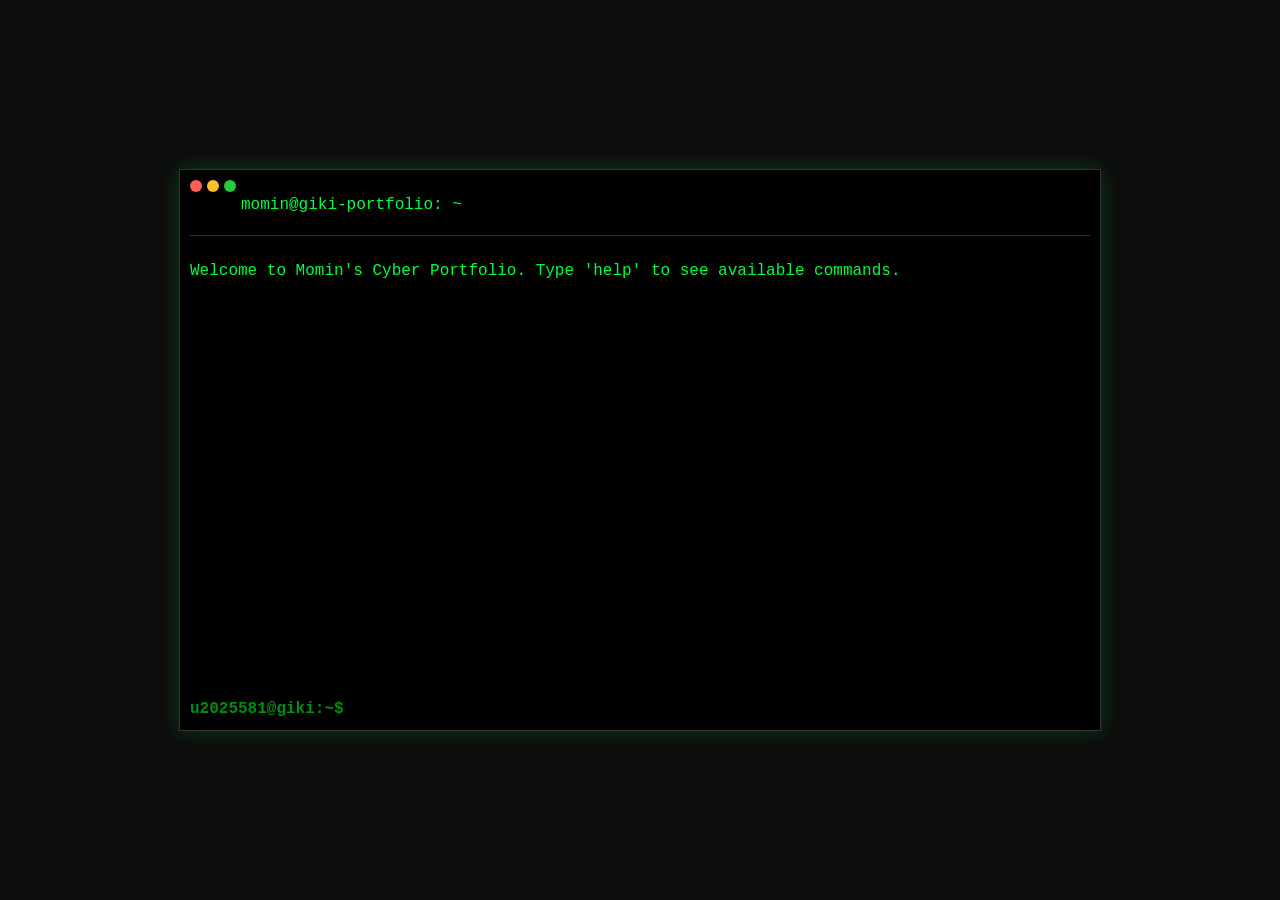
==== index.html @ 067d29e9 "Initial commit" ====
<!DOCTYPE html>
<html lang="en">
<head>
    <meta charset="UTF-8">
    <meta name="viewport" content="width=device-width, initial-scale=1.0">
    <title>Momin | Cybersecurity Portfolio</title>
    <link rel="stylesheet" href="assets/style.css">
</head>
<body>
    <div id="terminal">
        <div id="terminal-header">
            <span class="dot red"></span>
            <span class="dot yellow"></span>
            <span class="dot green"></span>
            <p>momin@giki-portfolio: ~</p>
        </div>
        <div id="output">
            <p class="greeting">Welcome to Momin's Cyber Portfolio. Type 'help' to see available commands.</p>
        </div>
        <div id="input-line">
            <span class="prompt">u2025581@giki:~$</span>
            <input type="text" id="command-input" autofocus autocomplete="off">
        </div>
    </div>
    <script src="js/script.js"></script>
</body>
</html>
---- assets/style.css ----
body {
    background-color: #0d0d0d;
    color: #00ff41; /* Classic Matrix Green */
    font-family: 'Courier New', Courier, monospace;
    display: flex;
    justify-content: center;
    align-items: center;
    height: 100vh;
    margin: 0;
}

#terminal {
    width: 80%;
    max-width: 900px;
    height: 60vh;
    background: rgba(0, 0, 0, 0.9);
    border: 1px solid #333;
    box-shadow: 0 0 20px rgba(0, 255, 65, 0.2);
    padding: 10px;
    display: flex;
    flex-direction: column;
}

#terminal-header {
    border-bottom: 1px solid #333;
    padding-bottom: 5px;
    margin-bottom: 10px;
    display: flex;
    gap: 5px;
}

.dot { height: 12px; width: 12px; border-radius: 50%; }
.red { background: #ff5f56; } .yellow { background: #ffbd2e; } .green { background: #27c93f; }

#output { overflow-y: auto; flex-grow: 1; }

#input-line { display: flex; gap: 10px; }

input {
    background: transparent;
    border: none;
    color: #00ff41;
    outline: none;
    flex-grow: 1;
    font-family: inherit;
    font-size: 1rem;
}

.prompt { color: #008f11; font-weight: bold; }
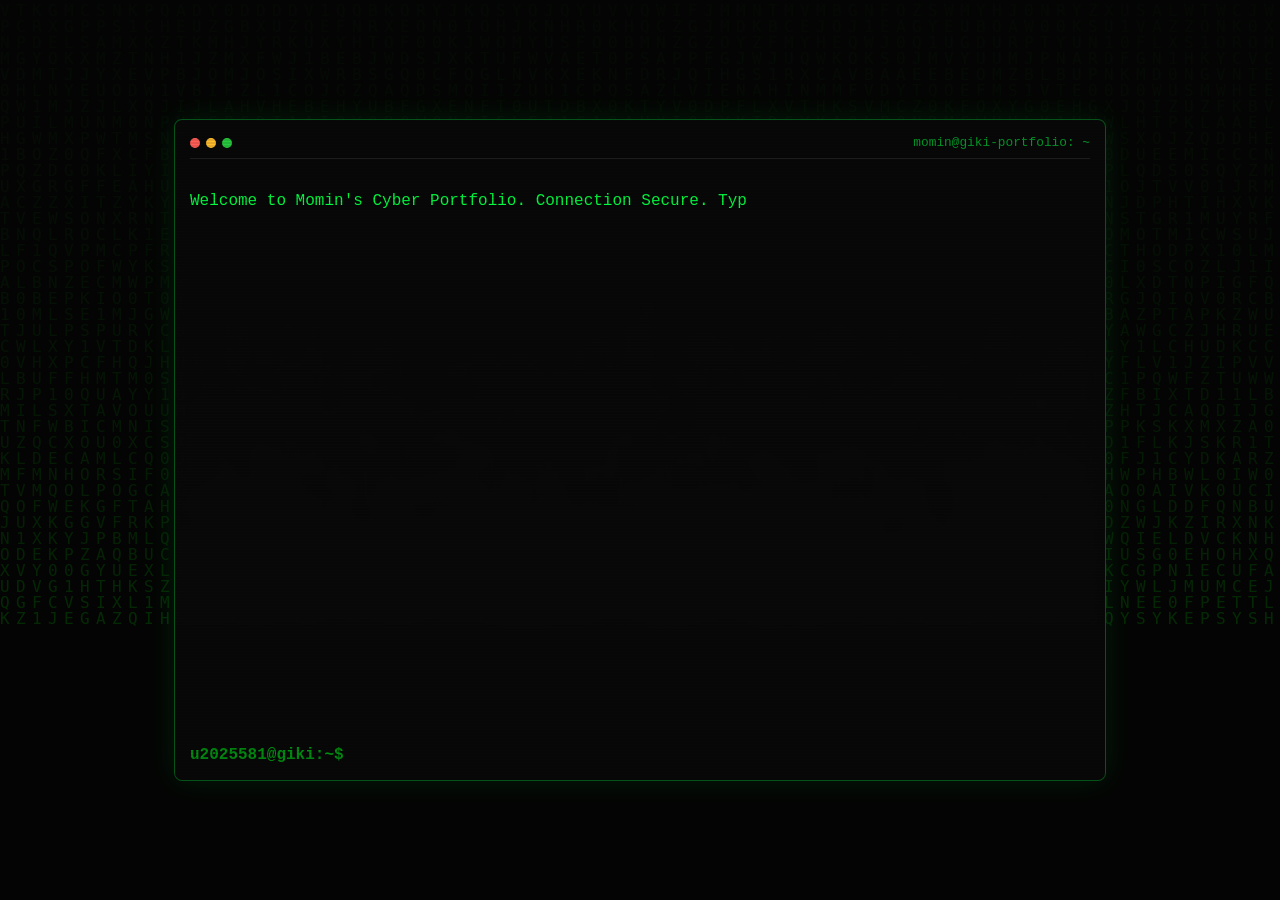
==== commit 217e1b75: "new stuff" ====
--- a/index.html
+++ b/index.html
@@ -7,21 +7,25 @@
     <link rel="stylesheet" href="assets/style.css">
 </head>
 <body>
+    <canvas id="matrix"></canvas>
+
     <div id="terminal">
         <div id="terminal-header">
-            <span class="dot red"></span>
-            <span class="dot yellow"></span>
-            <span class="dot green"></span>
-            <p>momin@giki-portfolio: ~</p>
+            <div class="dots">
+                <span class="dot red"></span>
+                <span class="dot yellow"></span>
+                <span class="dot green"></span>
+            </div>
+            <p class="header-title">momin@giki-portfolio: ~</p>
         </div>
         <div id="output">
-            <p class="greeting">Welcome to Momin's Cyber Portfolio. Type 'help' to see available commands.</p>
-        </div>
+            </div>
         <div id="input-line">
             <span class="prompt">u2025581@giki:~$</span>
             <input type="text" id="command-input" autofocus autocomplete="off">
         </div>
     </div>
+
     <script src="js/script.js"></script>
 </body>
 </html>
--- a/assets/style.css
+++ b/assets/style.css
@@ -1,49 +1,91 @@
+:root {
+    --matrix-green: #00ff41;
+    --terminal-black: rgba(10, 10, 10, 0.85);
+}
+
 body {
-    background-color: #0d0d0d;
-    color: #00ff41; /* Classic Matrix Green */
+    background-color: #050505;
+    color: var(--matrix-green);
     font-family: 'Courier New', Courier, monospace;
     display: flex;
     justify-content: center;
     align-items: center;
     height: 100vh;
     margin: 0;
+    overflow: hidden; /* Prevent scrollbars from matrix rain */
+}
+
+#matrix {
+    position: fixed;
+    top: 0;
+    left: 0;
+    z-index: -1;
+    opacity: 0.15;
 }
 
 #terminal {
-    width: 80%;
+    width: 90%;
     max-width: 900px;
-    height: 60vh;
-    background: rgba(0, 0, 0, 0.9);
-    border: 1px solid #333;
-    box-shadow: 0 0 20px rgba(0, 255, 65, 0.2);
-    padding: 10px;
+    height: 70vh;
+    background: var(--terminal-black);
+    backdrop-filter: blur(10px); /* Glass effect */
+    border: 1px solid rgba(0, 255, 65, 0.3);
+    box-shadow: 0 0 30px rgba(0, 255, 65, 0.1);
+    padding: 15px;
     display: flex;
     flex-direction: column;
+    position: relative;
+    border-radius: 8px;
+}
+
+/* CRT Scanline Effect */
+#terminal::before {
+    content: " ";
+    position: absolute;
+    top: 0; left: 0; bottom: 0; right: 0;
+    background: linear-gradient(rgba(18, 16, 16, 0) 50%, rgba(0, 0, 0, 0.1) 50%);
+    background-size: 100% 3px;
+    z-index: 10;
+    pointer-events: none;
 }
 
 #terminal-header {
-    border-bottom: 1px solid #333;
-    padding-bottom: 5px;
-    margin-bottom: 10px;
+    border-bottom: 1px solid rgba(255, 255, 255, 0.1);
+    padding-bottom: 8px;
+    margin-bottom: 15px;
     display: flex;
-    gap: 5px;
+    justify-content: space-between;
+    align-items: center;
 }
 
-.dot { height: 12px; width: 12px; border-radius: 50%; }
-.red { background: #ff5f56; } .yellow { background: #ffbd2e; } .green { background: #27c93f; }
+.dots { display: flex; gap: 6px; }
+.dot { height: 10px; width: 10px; border-radius: 50%; }
+.red { background: #ff5f56; }
+.yellow { background: #ffbd2e; }
+.green { background: #27c93f; }
 
-#output { overflow-y: auto; flex-grow: 1; }
+.header-title { font-size: 0.8rem; opacity: 0.6; margin: 0; }
 
-#input-line { display: flex; gap: 10px; }
+#output { 
+    overflow-y: auto; 
+    flex-grow: 1; 
+    margin-bottom: 10px;
+    scrollbar-width: thin;
+    scrollbar-color: var(--matrix-green) transparent;
+}
 
-input {
+#input-line { display: flex; gap: 10px; align-items: center; }
+
+#command-input {
     background: transparent;
     border: none;
-    color: #00ff41;
+    color: var(--matrix-green);
     outline: none;
     flex-grow: 1;
     font-family: inherit;
     font-size: 1rem;
+    text-shadow: 0 0 5px var(--matrix-green);
 }
 
-.prompt { color: #008f11; font-weight: bold; }+.prompt { color: #008f11; font-weight: bold; }
+.response { margin-bottom: 15px; line-height: 1.4; }
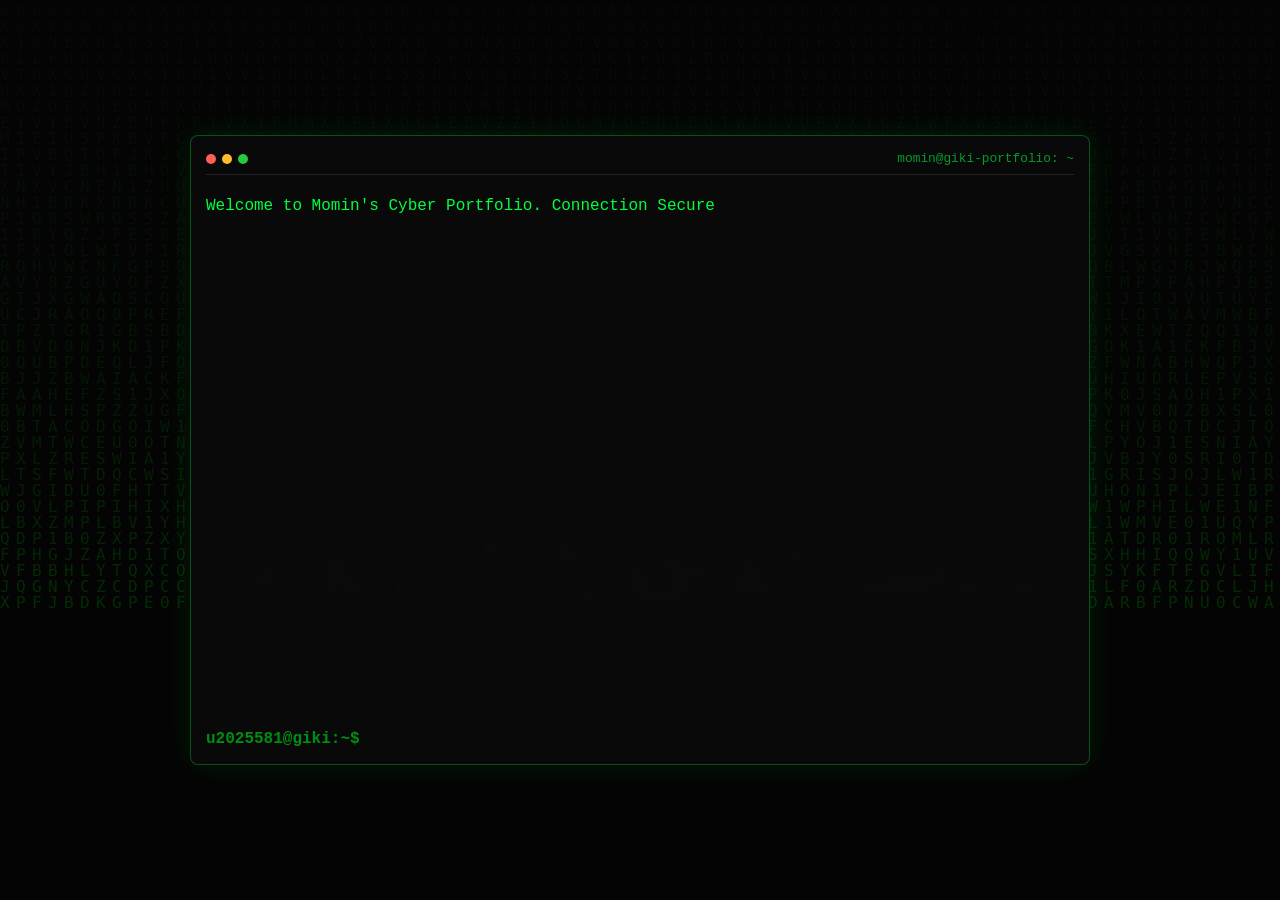
==== commit cd552aa5: "hi" ====
--- a/index.html
+++ b/index.html
@@ -18,8 +18,9 @@
             </div>
             <p class="header-title">momin@giki-portfolio: ~</p>
         </div>
-        <div id="output">
-            </div>
+        
+        <div id="output"></div>
+
         <div id="input-line">
             <span class="prompt">u2025581@giki:~$</span>
             <input type="text" id="command-input" autofocus autocomplete="off">
--- a/assets/style.css
+++ b/assets/style.css
@@ -1,7 +1,9 @@
 :root {
     --matrix-green: #00ff41;
-    --terminal-black: rgba(10, 10, 10, 0.85);
+    --terminal-black: rgba(10, 10, 10, 0.9);
 }
+
+* { box-sizing: border-box; }
 
 body {
     background-color: #050505;
@@ -12,14 +14,14 @@
     align-items: center;
     height: 100vh;
     margin: 0;
-    overflow: hidden; /* Prevent scrollbars from matrix rain */
+    overflow: hidden;
 }
 
 #matrix {
     position: fixed;
     top: 0;
     left: 0;
-    z-index: -1;
+    z-index: 1;
     opacity: 0.15;
 }
 
@@ -28,25 +30,15 @@
     max-width: 900px;
     height: 70vh;
     background: var(--terminal-black);
-    backdrop-filter: blur(10px); /* Glass effect */
+    backdrop-filter: blur(10px);
     border: 1px solid rgba(0, 255, 65, 0.3);
     box-shadow: 0 0 30px rgba(0, 255, 65, 0.1);
     padding: 15px;
     display: flex;
     flex-direction: column;
     position: relative;
+    z-index: 10;
     border-radius: 8px;
-}
-
-/* CRT Scanline Effect */
-#terminal::before {
-    content: " ";
-    position: absolute;
-    top: 0; left: 0; bottom: 0; right: 0;
-    background: linear-gradient(rgba(18, 16, 16, 0) 50%, rgba(0, 0, 0, 0.1) 50%);
-    background-size: 100% 3px;
-    z-index: 10;
-    pointer-events: none;
 }
 
 #terminal-header {
@@ -63,16 +55,16 @@
 .red { background: #ff5f56; }
 .yellow { background: #ffbd2e; }
 .green { background: #27c93f; }
-
 .header-title { font-size: 0.8rem; opacity: 0.6; margin: 0; }
 
 #output { 
     overflow-y: auto; 
     flex-grow: 1; 
     margin-bottom: 10px;
-    scrollbar-width: thin;
-    scrollbar-color: var(--matrix-green) transparent;
+    white-space: pre-wrap;
 }
+
+#output p { margin: 5px 0; line-height: 1.4; }
 
 #input-line { display: flex; gap: 10px; align-items: center; }
 
@@ -87,5 +79,4 @@
     text-shadow: 0 0 5px var(--matrix-green);
 }
 
-.prompt { color: #008f11; font-weight: bold; }
-.response { margin-bottom: 15px; line-height: 1.4; }+.prompt { color: #008f11; font-weight: bold; }
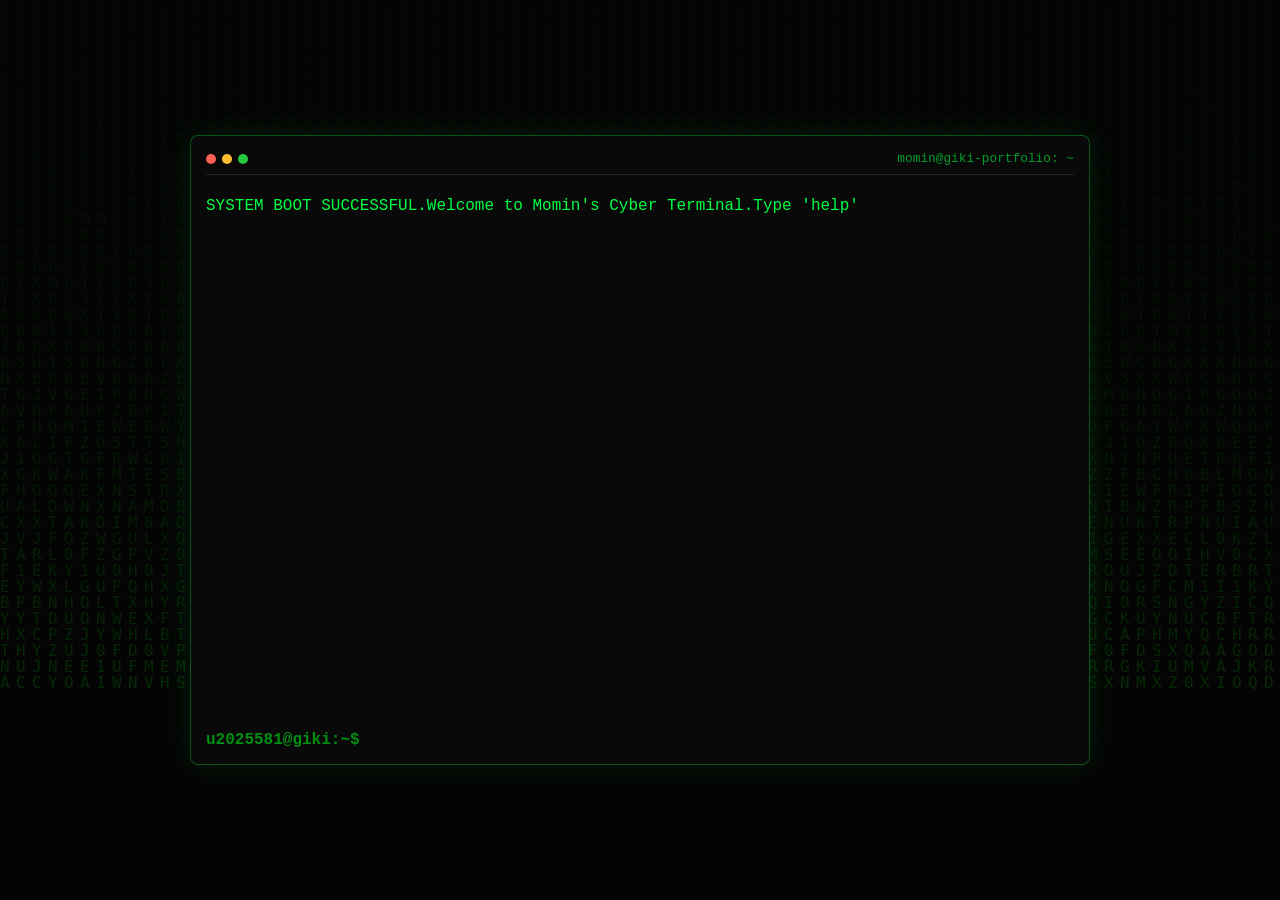
==== commit b40e1cef: "hacked html" ====
--- a/index.html
+++ b/index.html
@@ -3,10 +3,93 @@
 <head>
     <meta charset="UTF-8">
     <meta name="viewport" content="width=device-width, initial-scale=1.0">
-    <title>Momin | Cybersecurity Portfolio</title>
-    <link rel="stylesheet" href="assets/style.css">
+    <title>Momin | Mission Control</title>
+    <style>
+        :root {
+            --matrix-green: #00ff41;
+            --terminal-black: rgba(10, 10, 10, 0.95);
+        }
+
+        * { box-sizing: border-box; margin: 0; padding: 0; }
+
+        body {
+            background-color: #050505;
+            color: var(--matrix-green);
+            font-family: 'Courier New', Courier, monospace;
+            display: flex;
+            justify-content: center;
+            align-items: center;
+            height: 100vh;
+            overflow: hidden;
+        }
+
+        #matrix {
+            position: fixed;
+            top: 0;
+            left: 0;
+            z-index: 1;
+            opacity: 0.15;
+        }
+
+        #terminal {
+            width: 90%;
+            max-width: 900px;
+            height: 70vh;
+            background: var(--terminal-black);
+            backdrop-filter: blur(10px);
+            border: 1px solid rgba(0, 255, 65, 0.3);
+            box-shadow: 0 0 30px rgba(0, 255, 65, 0.1);
+            padding: 15px;
+            display: flex;
+            flex-direction: column;
+            position: relative;
+            z-index: 10;
+            border-radius: 8px;
+        }
+
+        #terminal-header {
+            border-bottom: 1px solid rgba(255, 255, 255, 0.1);
+            padding-bottom: 8px;
+            margin-bottom: 15px;
+            display: flex;
+            justify-content: space-between;
+            align-items: center;
+        }
+
+        .dots { display: flex; gap: 6px; }
+        .dot { height: 10px; width: 10px; border-radius: 50%; }
+        .red { background: #ff5f56; }
+        .yellow { background: #ffbd2e; }
+        .green { background: #27c93f; }
+        .header-title { font-size: 0.8rem; opacity: 0.6; }
+
+        #output { 
+            overflow-y: auto; 
+            flex-grow: 1; 
+            margin-bottom: 10px;
+            white-space: pre-wrap;
+        }
+
+        #output p { margin: 5px 0; line-height: 1.4; word-break: break-all; }
+
+        #input-line { display: flex; gap: 10px; align-items: center; }
+
+        #command-input {
+            background: transparent;
+            border: none;
+            color: var(--matrix-green);
+            outline: none;
+            flex-grow: 1;
+            font-family: inherit;
+            font-size: 1rem;
+            text-shadow: 0 0 5px var(--matrix-green);
+        }
+
+        .prompt { color: #008f11; font-weight: bold; }
+    </style>
 </head>
 <body>
+
     <canvas id="matrix"></canvas>
 
     <div id="terminal">
@@ -27,6 +110,90 @@
         </div>
     </div>
 
-    <script src="js/script.js"></script>
+    <script>
+        const input = document.getElementById('command-input');
+        const output = document.getElementById('output');
+        const canvas = document.getElementById('matrix');
+        const ctx = canvas.getContext('2d');
+
+        // 1. Matrix Animation
+        canvas.width = window.innerWidth;
+        canvas.height = window.innerHeight;
+        const chars = "01ABCDEFGHIJKLMNOPQRSTUVWXYZ";
+        const fontSize = 16;
+        const columns = canvas.width / fontSize;
+        const drops = Array(Math.floor(columns)).fill(1);
+
+        function drawMatrix() {
+            ctx.fillStyle = "rgba(0, 0, 0, 0.05)";
+            ctx.fillRect(0, 0, canvas.width, canvas.height);
+            ctx.fillStyle = "#0F0";
+            ctx.font = fontSize + "px monospace";
+            for (let i = 0; i < drops.length; i++) {
+                const text = chars[Math.floor(Math.random() * chars.length)];
+                ctx.fillText(text, i * fontSize, drops[i] * fontSize);
+                if (drops[i] * fontSize > canvas.height && Math.random() > 0.975) drops[i] = 0;
+                drops[i]++;
+            }
+        }
+        setInterval(drawMatrix, 35);
+
+        // 2. Commands Data
+        const commands = {
+            "help": "Available commands: bio, projects, skills, contact, clear, resume",
+            "bio": "Momin | 2025581 | GIKI. Specializing in Cybersecurity and Penetration Testing. Current focus: Network Defense & Red Teaming.",
+            "skills": "• Python, C++\n• Nmap, Wireshark, Metasploit\n• Flipper Zero, Arduino\n• Azure Student Pentest Labs",
+            "projects": "1. MMMSN Mess App (GIKI Specific)\n2. 24/7 Azure Pentesting Lab\n3. RF/HID Hardware Research",
+            "contact": "Email: momin@momin.me | GitHub: github.com/weebernom",
+            "resume": "Secure link: [momin_resume_v2.pdf]"
+        };
+
+        // 3. Typewriter Core
+        async function typeWriter(text) {
+            const p = document.createElement('p');
+            output.appendChild(p);
+            // Handling line breaks
+            const lines = text.split('\n');
+            for (let line of lines) {
+                for (let char of line) {
+                    p.textContent += char;
+                    await new Promise(r => setTimeout(r, 15));
+                }
+                p.innerHTML += "<br>";
+            }
+            output.scrollTop = output.scrollHeight;
+        }
+
+        // 4. Input Handler
+        input.addEventListener('keydown', async (e) => {
+            if (e.key === 'Enter') {
+                const cmd = input.value.toLowerCase().trim();
+                input.value = '';
+
+                // Show the user's command
+                const userLine = document.createElement('p');
+                userLine.innerHTML = `<span class="prompt">u2025581@giki:~$</span> ${cmd}`;
+                output.appendChild(userLine);
+
+                if (cmd === 'clear') {
+                    output.innerHTML = '';
+                } else if (commands[cmd]) {
+                    await typeWriter(commands[cmd]);
+                } else if (cmd !== "") {
+                    await typeWriter(`'${cmd}' is not recognized. Type 'help' to see valid commands.`);
+                }
+                output.scrollTop = output.scrollHeight;
+            }
+        });
+
+        // Initialize
+        window.onload = () => {
+            typeWriter("SYSTEM BOOT SUCCESSFUL.\nWelcome to Momin's Cyber Terminal.\nType 'help' to begin reconnaissance...");
+            input.focus();
+        };
+
+        // Keep focused
+        document.body.addEventListener('click', () => input.focus());
+    </script>
 </body>
 </html>
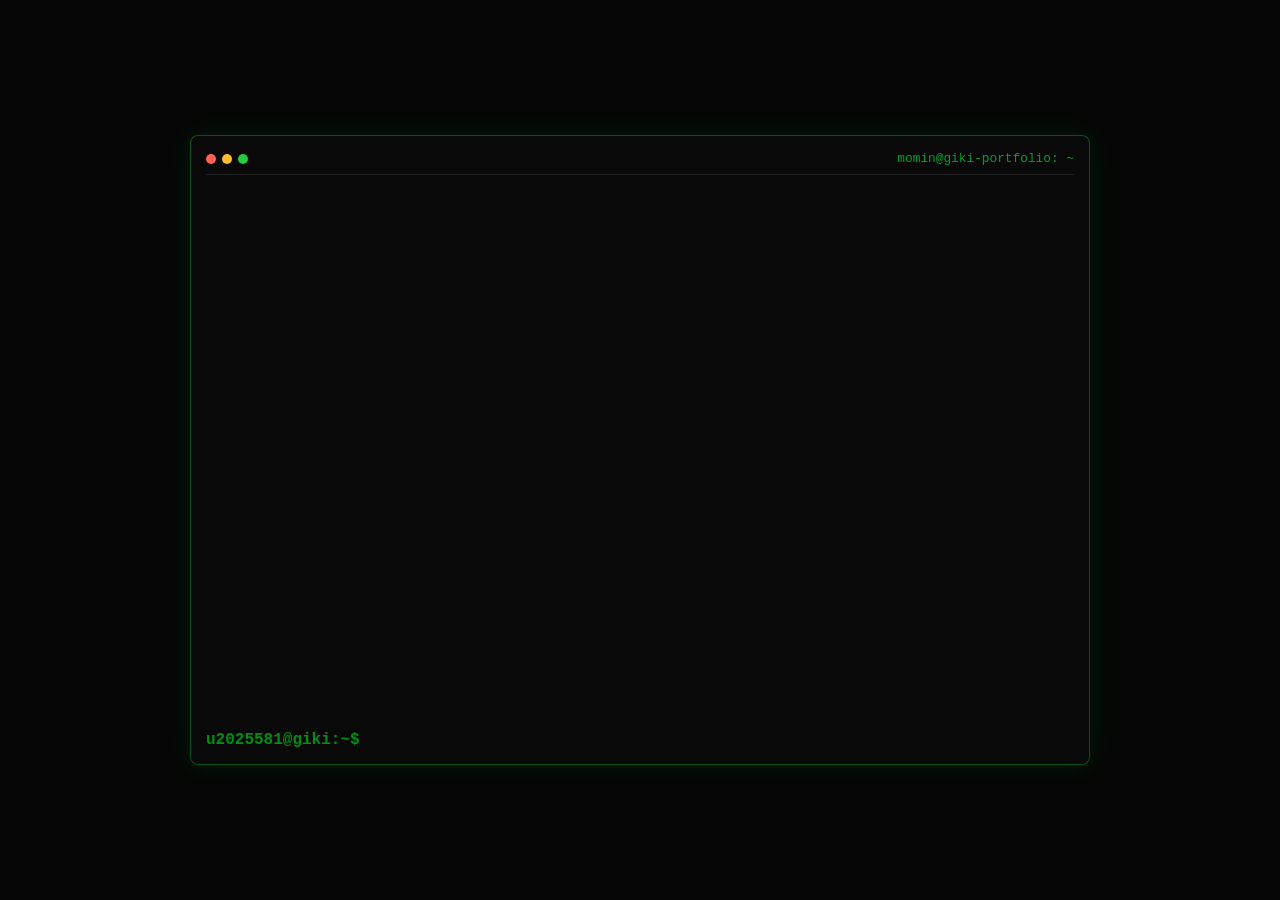
==== commit fd318943: "Update bio, skills, projects, contact, and resume" ====
--- a/index.html
+++ b/index.html
@@ -141,11 +141,11 @@
         // 2. Commands Data
         const commands = {
             "help": "Available commands: bio, projects, skills, contact, clear, resume",
-            "bio": "Momin | 2025581 | GIKI. Specializing in Cybersecurity and Penetration Testing. Current focus: Network Defense & Red Teaming.",
-            "skills": "• Python, C++\n• Nmap, Wireshark, Metasploit\n• Flipper Zero, Arduino\n• Azure Student Pentest Labs",
-            "projects": "1. MMMSN Mess App (GIKI Specific)\n2. 24/7 Azure Pentesting Lab\n3. RF/HID Hardware Research",
-            "contact": "Email: momin@momin.me | GitHub: github.com/weebernom",
-            "resume": "Secure link: [momin_resume_v2.pdf]"
+            "bio": "Momin | GIKI. Specializing in Cybersecurity and Penetration Testing. Current focus: Networking and Info Gathering.",
+            "skills": "• Python, C++\n• Nmap, Wireshark, Metasploit\n• Research, Debugging.",
+            "projects": "1. Mess App (GIKI Specific)".,
+            "contact": "Email: u2025581@giki.edu.pk | GitHub: github.com/weebernom",
+            "resume": "Secure link: https://drive.google.com/file/d/1yhsZL21pgnWYDa7EabhP1-jzr2WJKFXg/view?usp=sharing"
         };
 
         // 3. Typewriter Core
@@ -196,4 +196,4 @@
         document.body.addEventListener('click', () => input.focus());
     </script>
 </body>
-</html>+</html>
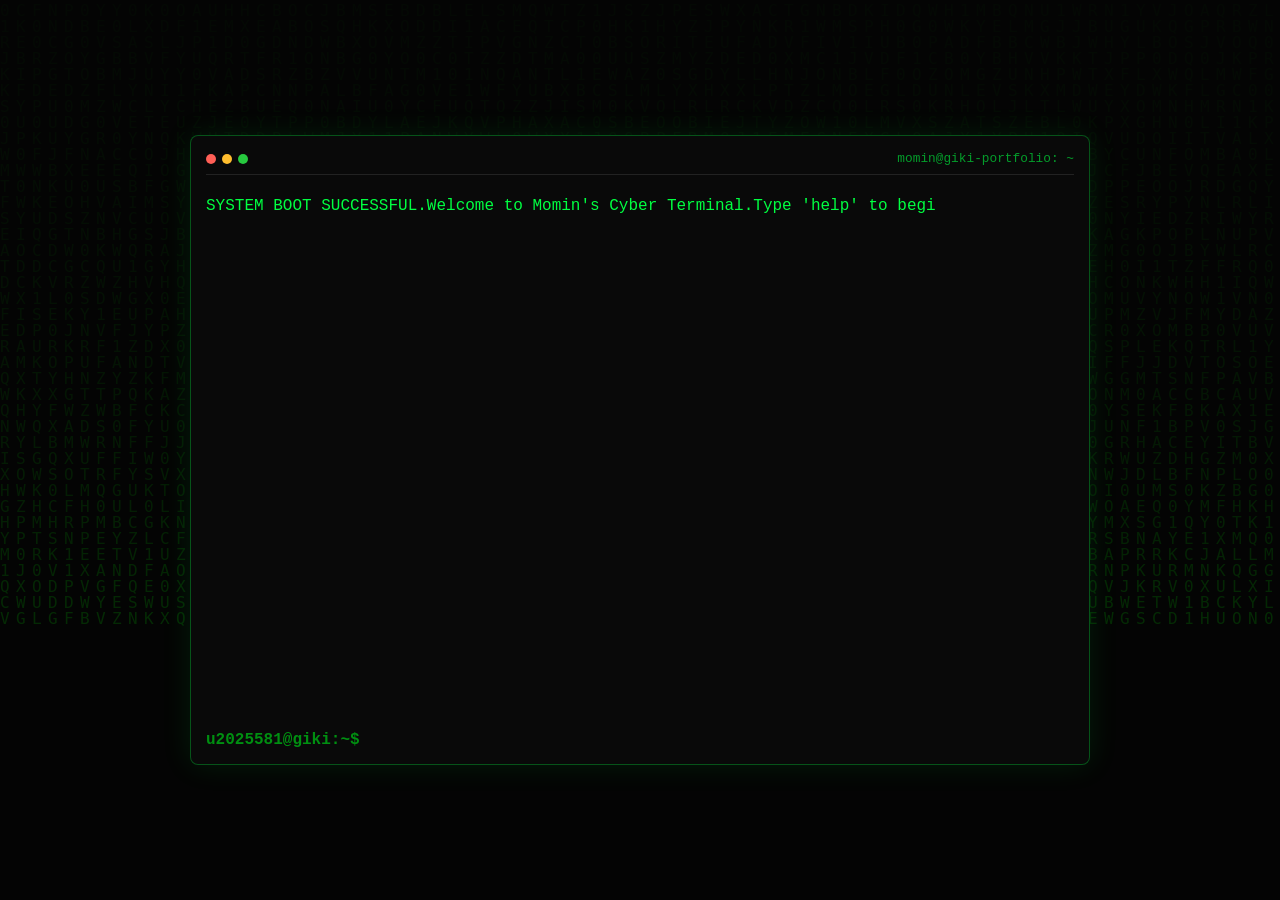
==== commit ba12810d: "Fix syntax error in projects command string" ====
--- a/index.html
+++ b/index.html
@@ -143,7 +143,7 @@
             "help": "Available commands: bio, projects, skills, contact, clear, resume",
             "bio": "Momin | GIKI. Specializing in Cybersecurity and Penetration Testing. Current focus: Networking and Info Gathering.",
             "skills": "• Python, C++\n• Nmap, Wireshark, Metasploit\n• Research, Debugging.",
-            "projects": "1. Mess App (GIKI Specific)".,
+            "projects": "1. Mess App (GIKI Specific)",
             "contact": "Email: u2025581@giki.edu.pk | GitHub: github.com/weebernom",
             "resume": "Secure link: https://drive.google.com/file/d/1yhsZL21pgnWYDa7EabhP1-jzr2WJKFXg/view?usp=sharing"
         };
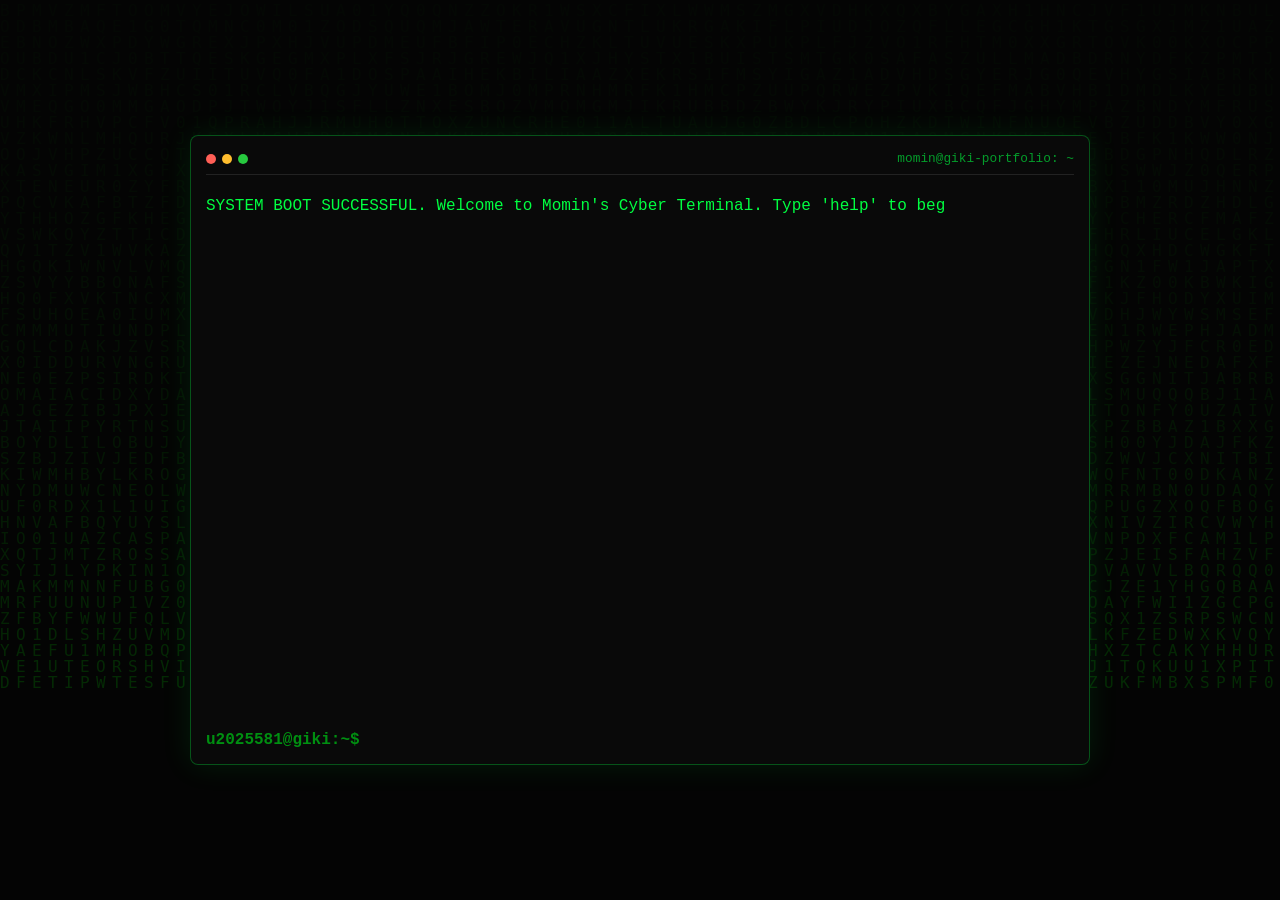
==== commit e4c17e7a: "Fixing" ====
--- a/index.html
+++ b/index.html
@@ -188,7 +188,7 @@
 
         // Initialize
         window.onload = () => {
-            typeWriter("SYSTEM BOOT SUCCESSFUL.\nWelcome to Momin's Cyber Terminal.\nType 'help' to begin reconnaissance...");
+            typeWriter("SYSTEM BOOT SUCCESSFUL.\n Welcome to Momin's Cyber Terminal.\n Type 'help' to begin reconnaissance...");
             input.focus();
         };
 
